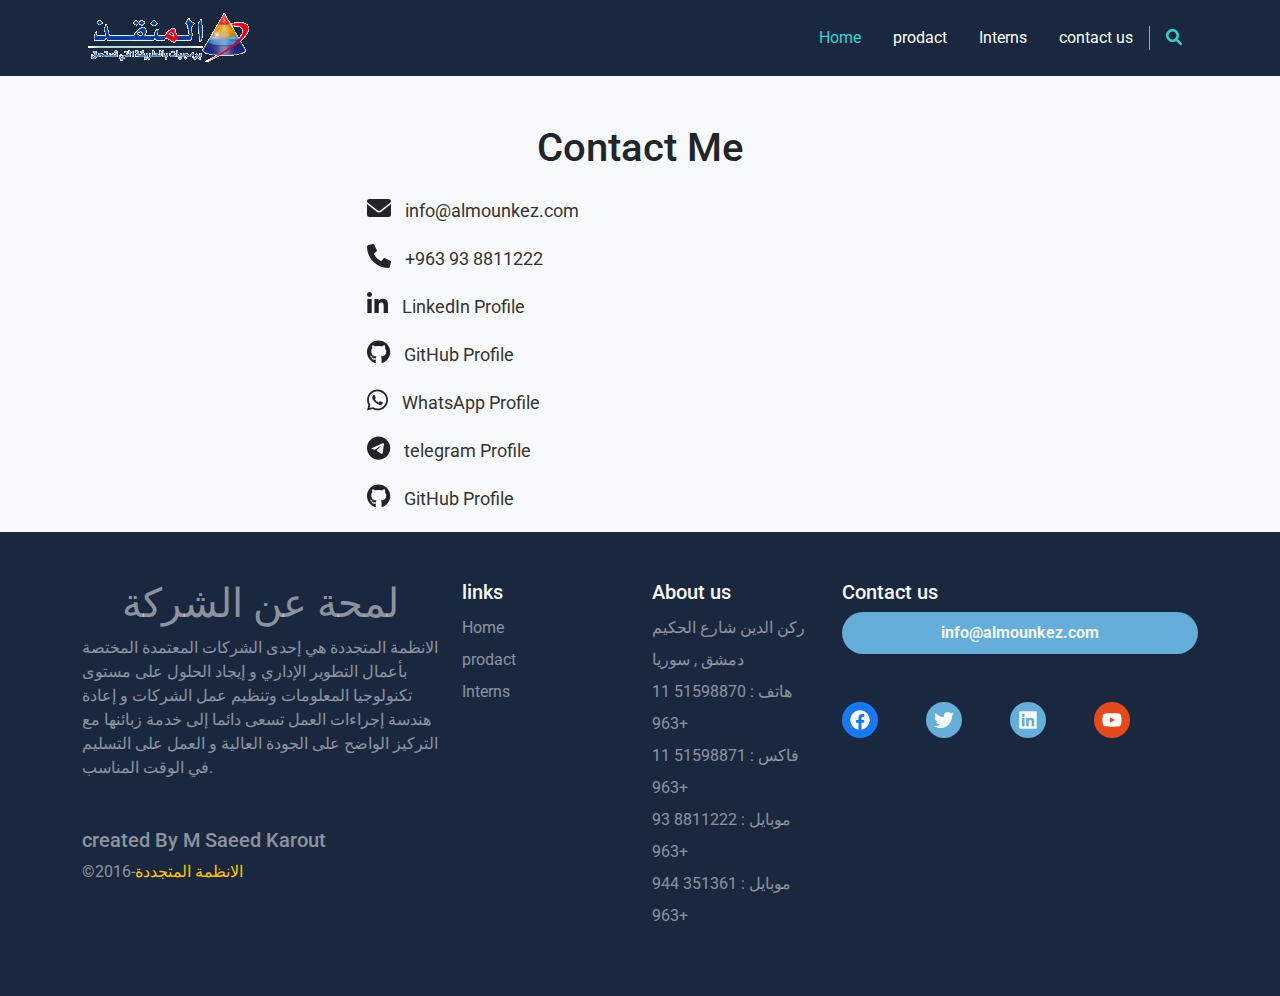
==== contact_us.html @ ade5680f "push file" ====
<!DOCTYPE html>
<html lang="en">
<head>
    <meta charset="UTF-8">
    <meta name="viewport" content="width=device-width, initial-scale=1.0">
    <title>Al Mounkez </title>
    <link rel="stylesheet" href="css/bootstrap.min.css">
    <link rel="stylesheet" href="css/all.min.css">
    <link rel="stylesheet" href="css/bondi.css">
    <link rel="preconnect" href="https://fonts.googleapis.com">
    <link rel="stylesheet" href="css/style_contact.css">
    <link rel="preconnect" href="https://fonts.gstatic.com" crossorigin>
    <link href="https://fonts.googleapis.com/css2?family=Roboto:wght@300&display=swap" rel="stylesheet">
    <link rel="shortcut icon" href="https://www.almounkez.com/html5/amz/img/logo/favicon.ico">

</head>
<body>
    <nav class="navbar navbar-expand-lg sticky-top">
        <div class="container">
          <a class="navbar-brand" href="index.html"><img src="img/icon.png"></a>
          <button class="navbar-toggler" type="button" data-bs-toggle="collapse" data-bs-target="#navbarSupportedContent" aria-controls="navbarSupportedContent" aria-expanded="false" aria-label="Toggle navigation">
            <i class="fa-solid fa-bars"></i>
          </button>
          <div class="collapse navbar-collapse" id="navbarSupportedContent">
            <ul class="navbar-nav ms-auto mb-2 mb-lg-0">
             
              <li class="nav-item">
                <a class="nav-link active p-lg-3 p-2" aria-current="page" href="index.html">Home</a>
              </li>
              
              <li class="nav-item">
                <a class="nav-link p-lg-3 p-2" href="prodact.html">prodact</a>
              </li>
              
    
              <li class="nav-item">
                <a class="nav-link p-lg-3 p-2" href="Interns.html">Interns</a>
              </li>
    
              <li class="nav-item">
                <a class="nav-link p-lg-3 p-2" href="contact_us.html">contact us </a>
              </li>
    
              
            </ul>
            
            <div class="search ps-3 pe-3 d-none d-lg-block">
              <i class="fa-solid fa-magnifying-glass"></i>
            </div>
           
          </div>
        </div>
      </nav>
    
      <div>

        <div class="container">
          <div class="row">
            <div class="col-md-6 offset-md-3 mt-5">
              <div class="text-center mb-4">
                <h1>Contact Me</h1>
              </div>
              <div class="contact-item">
                <i class="icon fa fa-envelope"></i>
                <a href="https://mail.google.com/mail/u/0/#inbox?compose=GTvVlcSHvpBwQVFhQMccRwwFMmMSvXnTpRcxzDWLbqKrMbWBRCGqmsvgdMLDHMmdLhwGZbwVxRHpr">info@almounkez.com</a>
              </div>
              <div class="contact-item">
                <i class="icon fa fa-phone"></i>
                <a href="">+963 93 8811222</a>
              </div>

             

              <div class="contact-item">
                <i class="icon fa-brands fa-linkedin-in"></i>
                <a href="" target="_blank">LinkedIn Profile</a>
              </div>
              <div class="contact-item">
                <i class="icon fa-brands fa-github"></i>
                <a href="https://github.com/your-github-profile" target="_blank">GitHub Profile</a>
              </div>

              <div class="contact-item">
                <i class=" icon fa-brands fa-whatsapp"></i>
                <a href="" target="_blank">WhatsApp Profile</a>
              </div>

              <div class="contact-item">
                <i class="icon fa-brands fa-telegram"></i>
                <a href="" target="_blank">telegram Profile</a>
              </div>

              <div class="contact-item">
                <i class="icon fa-brands fa-github"></i>
                <a href="https://github.com/your-github-profile" target="_blank">GitHub Profile</a>
              </div>
              <!-- Add more contact items here -->
            </div>
          </div>
      </div>


      <div class="footer pt-5 pb-5 text-white-50 text-center text-md-start">
        <div class="container">
          <div class="row">
            <div class="col-md-6 col-lg-4">
              <div class="info mb-3">
               
               
                <h1 class="mb-2 text-center">لمحة عن الشركة </h1>
                <p class="mb-5 text-white-50">الانظمة المتجددة هي إحدى الشركات المعتمدة المختصة بأعمال التطوير الإداري و إيجاد الحلول على مستوى تكنولوجيا المعلومات وتنظيم عمل الشركات و إعادة هندسة إجراءات العمل تسعى دائما إلى خدمة زبائنها مع التركيز الواضح على الجودة العالية و العمل على التسليم في الوقت المناسب.</p>
                <div class="copyright">
                 <h5>created By <span>M Saeed Karout</span></h5> 
                  <div>&copy;2016-<span>الانظمة المتجددة</span></div>
                </div>
              </div>
            </div>
            <div class="col-md-6 col-lg-2">
              <div class="links">
                <h5 class="text-light">links</h5>
                <ul class="list-unstyled lh-lg">
                  <li>Home</li>
                  <li>prodact</li>
                  <li>Interns</li>
                 
                </ul>
              </div>
            </div>
    
            <div class="col-md-6 col-lg-2">
              <div class="links">
                <h5 class="text-light">About us</h5>
                <ul class="list-unstyled lh-lg">
                  <li>ركن الدين شارع الحكيم دمشق , سوريا</li>
                  <li>هاتف : 51598870 11 +963</li>
                  <li>فاكس : 51598871 11 +963</li>
                  <li>موبايل : 8811222 93 +963</li>
                  <li>موبايل : 351361 944 +963</li>
                </ul>
              </div>
            </div>
               
            <div class="col-md-6 col-lg-4">
              <div class="contact">
                <h5 class="text-light">Contact us</h5>
                
                <a class="btn rounded-pill main-btn w-100" href="https://mail.google.com/mail/u/0/#inbox?compose=GTvVlcSHvpBwQVFhQMccRwwFMmMSvXnTpRcxzDWLbqKrMbWBRCGqmsvgdMLDHMmdLhwGZbwVxRHpr">info@almounkez.com</a>
                <ul class="d-flex mt-5 list-unstyled gap-5">
                  <li>
                    <a class="d-block text-light" href="#">
                      <i class="fa-brands fa-facebook fa-lg facebook rounded-circle p-2"></i>
                    </a>
                  </li>
    
                  <li>
                    <a class="d-block text-light" href="#">
                      <i class="fa-brands fa-twitter fa-lg twitter rounded-circle p-2"></i>
                    </a>
                  </li>
    
                  <li>
                    <a class="d-block text-light" href="#">
                      <i class="fa-brands fa-linkedin fa-lg linkedin rounded-circle p-2"></i>
                    </a>
                  </li>
    
                  <li>
                    <a class="d-block text-light" href="#">
                      <i class="fa-brands fa-youtube fa-lg youtube rounded-circle p-2"></i>
                    </a>
                  </li>
                </ul>
              </div>
            </div>
    
          </div>
        </div>
      </div>


      <script src="js/bootstrap.bundle.min.js"></script>
      <script src="js/all.min.js"></script>
</body>
</html>
---- css/bondi.css ----
:root{
    --dark-color: #19283f;
    --gree-color:#33d1cc;
    --red-color:#e54a1a;
    --yellow-color:#ffc400;
    --section-color:#eff7fa;
    --blue-color:#64AED9;
}

body{
    font-family: 'Roboto', sans-serif;
    
} 
.main-title::after{
content: '';
width: 120px;
height: 2px;
background-color: var(--gree-color);
position: absolute;
bottom: -20px;
left: 50%;
transform: translate(-50%);
}


/*start navbar*/
.navbar{
    background-color: var(--dark-color);
    
}
.navbar .navbar-brand{
    font-size: 20px bold;
    color: var(--red-color);

}
.navbar .navbar-nav .nav-link{
    color: #fff;
}
.navbar .navbar-nav .nav-link.active,
.navbar .navbar-nav .nav-link:hover,
.navbar .navbar-nav .nav-link:focus{
    color: var(--gree-color);
}
.navbar .search{
    
    border-left:1px solid var(--gree-color) ;
   
}

.navbar .search svg{
    color: var(--gree-color);
}
.navbar .navbar-toggler{
    color: #fff;
    font-size: 25px;
    border-color:#fff;
    box-shadow: none;

}

/*end navbar*/


.carousel {
   
   padding-bottom: 10%;
    background-color:var(--dark-color);
    margin-top: 0px;
    height: 30%;
  
    
}


.carousel img{
    height: 100%;
    width: 100%;
    
}
.main-btn{
    background-color:var(--blue-color) ;
    color: var(--section-color);
    padding: 0.5rem 1rem;
    font-weight: bold;
}
.main-btn:hover{
    color: var(--red-color);
}



/* end landing*/


.features .icon-holder{
    height: 200px;
}
.features .icon-holder svg{
  left: 50%;
  transform: translate(-50%);  
}

.features .icon-holder  .number{
   
    font-size:12rem ;
    color:var(--section-color) ;
}
.features  .icon-holder  .icon{ 
    color: var(--gree-color);

}.features .feat h4{
    color: var(--yellow-color);
}



.our-work{
    background-color: var(--section-color);
}
.our-work ul .active{
    background-color: var(--red-color);
    color: var(--yellow-color);
}
.our-work ul li{
    padding: 0.5rem 1rem;
    cursor: pointer;
}
.our-work ul li:not(.active):hover{
    color: var(--red-color);
}


.our-work .box{
    padding: 5px;
    overflow: hidden;
    position: relative;
}
.our-work .box::before{
    content: attr(data-work);
    position: absolute;
    background-color: rgb(51, 209, 204/76%);
    width: calc(100%-10px);
    height: calc(10%-10px);
    display: flex;
    justify-content: center;
    align-items: center;
    font-weight: bold;
    color: white;
    transition: 0.3s;
    font-size: 1.5rem;
    transform: translateX(calc(-100% -5px));

}
.our-work .box:hover::before{
    transform: translateX(0);
}

.stuff .discription{
    max-width: 500px;

   
}




/*team*/
.team{
    background-color:var(--section-color) ;
}
.team h2{
    color: var(--yellow-color);
}
.team .box h4{
    background-color: var(--gree-color);
}

.project{

    background-color: var(--dark-color);
}

.subscribe{
    background-color: var(--yellow-color);
}
.subscribe input[type="text"]{
    border: none;
    border-bottom: 1px solid white;
}

.subscribe input[type="text"]:focus{
outline: none;
}
.subscribe ::placeholder{
    color: #fff;
}
.subscribe input[type="submit"]{
    background-color: var(--dark-color);
    color: var(--yellow-color);
}



.footer{
    background-color: var(--dark-color);
    
}


.footer .copyright > span{
color: var(--gree-color);
}
.footer .copyright div span{
    color: var(--yellow-color);
}
.footer .contact ul svg{
    width: 20px;
    height: 20px;

}
.footer .facebook{
    background-color: #1877f2;
}

.footer .twitter{
    background-color: var(--blue-color);
}

.footer .linkedin{
    background-color: var(--blue-color);
}

.footer .youtube{
    background-color: var(--red-color);
}


.cards .card{
    margin-top: 5px;
    height: 170px;
    overflow:hidden;
    border-radius: 4%;
    border: 1px solid var(--gree-color);
}


.cards .card img{
    max-width: 80px;
    right: 20px;
    
}

.cards .card .btn{
    background-color:var(--blue-color) ;
    color: var(--section-color);
    padding: 0.5rem 1rem;
    font-weight: bold;
    border: 1px solid var(--red-color);
    border-radius: 50%;
}

.cards .card .btn:hover{
    color: var(--red-color);
    transition: 0.5s;
    background-color: #ff8a65;
    
}

.content{
    margin-bottom: 10%;
}

.cards_prodact {
    
    margin-top: 10%;
    margin-bottom: 10%;
    border: 1px solid var(--gree-color);
    border-radius: 2%;

}

.cards_prodact .card{
    padding: 20px;
    margin-top: 20px;
    margin-bottom: 20px;
    border-top-right-radius:30% ;
    border-bottom-left-radius: 30%;
  
}
.cards_prodact .card img{
    border-top-right-radius:30% ;
    border-bottom-left-radius: 30%;
    width: 100%;
    min-height: 180px;
}

.cards_prodact .card:hover{
    border: 2px solid var(--red-color);
}

.prodact_text{
    margin-top: 10%;
    background-color: var(--section-color);
   
    
}



.cards_prodact .card .btn{
    background-color: white;
    color: #64AED9;
    border-radius: 50%;
}

.cards_prodact .card .btn:hover{
    background-color: var(--blue-color);
    color: var(--red-color);
}
---- css/style_contact.css ----
body {
    background-color: #f8f9fa;
  }

  

  .contact-item {
    margin-bottom: 20px;
  }

  .contact-item .icon {
    font-size: 24px;
    margin-right: 10px;
  }

  .contact-item a {
    font-size: 18px;
    color: #333;
    text-decoration: none;
  }
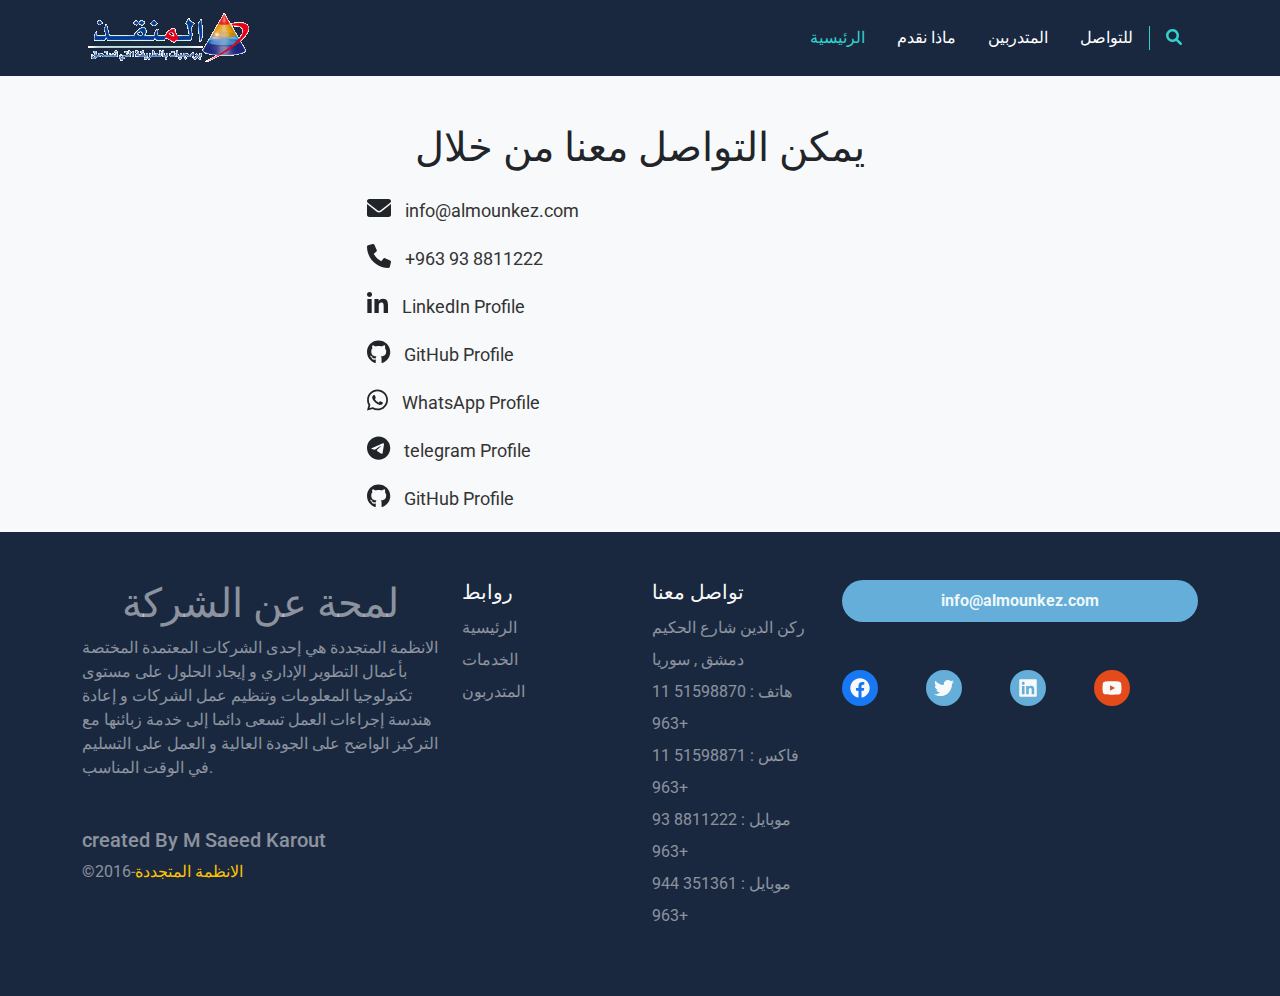
==== commit 8954ef58: "Converting the entire site into Arabic with a slight modification to the home page" ====
--- a/contact_us.html
+++ b/contact_us.html
@@ -15,42 +15,42 @@
 
 </head>
 <body>
-    <nav class="navbar navbar-expand-lg sticky-top">
-        <div class="container">
-          <a class="navbar-brand" href="index.html"><img src="img/icon.png"></a>
-          <button class="navbar-toggler" type="button" data-bs-toggle="collapse" data-bs-target="#navbarSupportedContent" aria-controls="navbarSupportedContent" aria-expanded="false" aria-label="Toggle navigation">
-            <i class="fa-solid fa-bars"></i>
-          </button>
-          <div class="collapse navbar-collapse" id="navbarSupportedContent">
-            <ul class="navbar-nav ms-auto mb-2 mb-lg-0">
-             
-              <li class="nav-item">
-                <a class="nav-link active p-lg-3 p-2" aria-current="page" href="index.html">Home</a>
-              </li>
-              
-              <li class="nav-item">
-                <a class="nav-link p-lg-3 p-2" href="prodact.html">prodact</a>
-              </li>
-              
-    
-              <li class="nav-item">
-                <a class="nav-link p-lg-3 p-2" href="Interns.html">Interns</a>
-              </li>
-    
-              <li class="nav-item">
-                <a class="nav-link p-lg-3 p-2" href="contact_us.html">contact us </a>
-              </li>
-    
-              
-            </ul>
-            
-            <div class="search ps-3 pe-3 d-none d-lg-block">
-              <i class="fa-solid fa-magnifying-glass"></i>
-            </div>
-           
-          </div>
+  <nav class="navbar navbar-expand-lg sticky-top">
+    <div class="container">
+      <a class="navbar-brand" href="index.html"><img src="img/icon.png"></a>
+      <button class="navbar-toggler" type="button" data-bs-toggle="collapse" data-bs-target="#navbarSupportedContent" aria-controls="navbarSupportedContent" aria-expanded="false" aria-label="Toggle navigation">
+        <i class="fa-solid fa-bars"></i>
+      </button>
+      <div class="collapse navbar-collapse" id="navbarSupportedContent">
+        <ul class="navbar-nav ms-auto mb-2 mb-lg-0">
+         
+          <li class="nav-item">
+            <a class="nav-link active p-lg-3 p-2" aria-current="page" href="index.html">الرئيسية</a>
+          </li>
+          
+          <li class="nav-item">
+            <a class="nav-link p-lg-3 p-2" href="prodact.html">ماذا نقدم</a>
+          </li>
+          
+
+          <li class="nav-item">
+            <a class="nav-link p-lg-3 p-2" href="Interns.html">المتدربين</a>
+          </li>
+
+          <li class="nav-item">
+            <a class="nav-link p-lg-3 p-2" href="contact_us.html">للتواصل</a>
+          </li>
+
+          
+        </ul>
+
+        <div class="search ps-3 pe-3 d-none d-lg-block">
+          <i class="fa-solid fa-magnifying-glass"></i>
         </div>
-      </nav>
+       
+      </div>
+    </div>
+  </nav>
     
       <div>
 
@@ -58,7 +58,7 @@
           <div class="row">
             <div class="col-md-6 offset-md-3 mt-5">
               <div class="text-center mb-4">
-                <h1>Contact Me</h1>
+                <h1>يمكن التواصل معنا من خلال </h1>
               </div>
               <div class="contact-item">
                 <i class="icon fa fa-envelope"></i>
@@ -107,7 +107,7 @@
               <div class="info mb-3">
                
                
-                <h1 class="mb-2 text-center">لمحة عن الشركة </h1>
+                <h1 class="mb-2 text-center">لمحة عن الشركة</h1>
                 <p class="mb-5 text-white-50">الانظمة المتجددة هي إحدى الشركات المعتمدة المختصة بأعمال التطوير الإداري و إيجاد الحلول على مستوى تكنولوجيا المعلومات وتنظيم عمل الشركات و إعادة هندسة إجراءات العمل تسعى دائما إلى خدمة زبائنها مع التركيز الواضح على الجودة العالية و العمل على التسليم في الوقت المناسب.</p>
                 <div class="copyright">
                  <h5>created By <span>M Saeed Karout</span></h5> 
@@ -117,11 +117,11 @@
             </div>
             <div class="col-md-6 col-lg-2">
               <div class="links">
-                <h5 class="text-light">links</h5>
-                <ul class="list-unstyled lh-lg">
-                  <li>Home</li>
-                  <li>prodact</li>
-                  <li>Interns</li>
+                <h5 class="text-light">روابط</h5>
+                <ul class="list-unstyled lh-lg" >
+                  <li >الرئيسية</a></li>
+                  <li>الخدمات</li>
+                  <li>المتدربون</li>
                  
                 </ul>
               </div>
@@ -129,7 +129,7 @@
     
             <div class="col-md-6 col-lg-2">
               <div class="links">
-                <h5 class="text-light">About us</h5>
+                <h5 class="text-light">تواصل معنا </h5>
                 <ul class="list-unstyled lh-lg">
                   <li>ركن الدين شارع الحكيم دمشق , سوريا</li>
                   <li>هاتف : 51598870 11 +963</li>
@@ -142,7 +142,7 @@
                
             <div class="col-md-6 col-lg-4">
               <div class="contact">
-                <h5 class="text-light">Contact us</h5>
+                
                 
                 <a class="btn rounded-pill main-btn w-100" href="https://mail.google.com/mail/u/0/#inbox?compose=GTvVlcSHvpBwQVFhQMccRwwFMmMSvXnTpRcxzDWLbqKrMbWBRCGqmsvgdMLDHMmdLhwGZbwVxRHpr">info@almounkez.com</a>
                 <ul class="d-flex mt-5 list-unstyled gap-5">
@@ -176,9 +176,8 @@
           </div>
         </div>
       </div>
-
-
       <script src="js/bootstrap.bundle.min.js"></script>
       <script src="js/all.min.js"></script>
+      <script src="js/script.js"></script>
 </body>
 </html>--- a/css/bondi.css
+++ b/css/bondi.css
@@ -63,17 +63,17 @@
 
 .carousel {
    
-   padding-bottom: 10%;
+   
     background-color:var(--dark-color);
     margin-top: 0px;
-    height: 30%;
+    height: 300px;
   
     
 }
 
 
 .carousel img{
-    height: 100%;
+    height: 300px;
     width: 100%;
     
 }
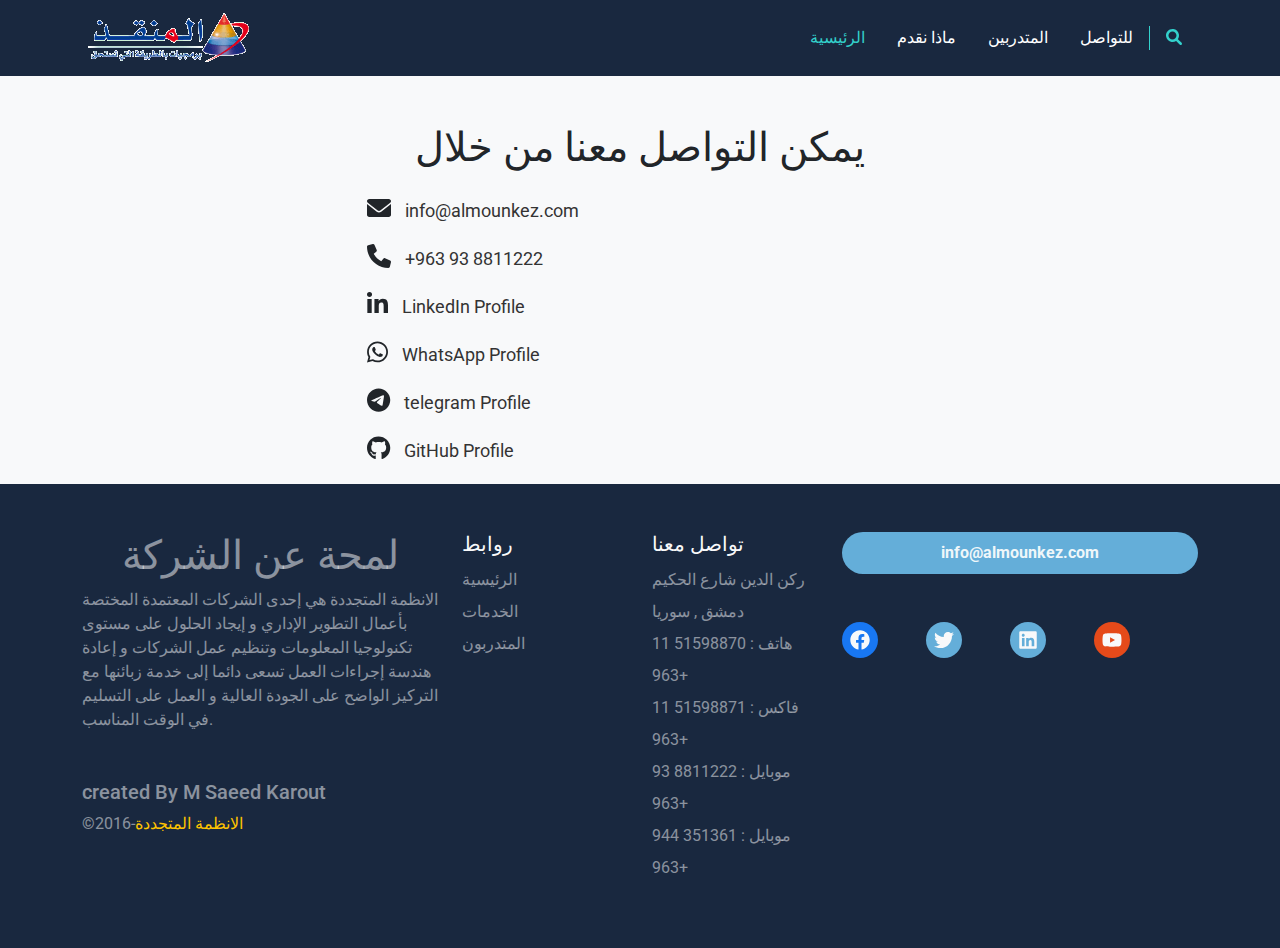
==== commit 230e3817: "add 5 Event" ====
--- a/contact_us.html
+++ b/contact_us.html
@@ -55,42 +55,42 @@
       <div>
 
         <div class="container">
-          <div class="row">
-            <div class="col-md-6 offset-md-3 mt-5">
-              <div class="text-center mb-4">
+          <div class="row" >
+            <div class="col-md-6 offset-md-3 mt-5 " >
+              <div class="text-center mb-4" >
                 <h1>يمكن التواصل معنا من خلال </h1>
               </div>
-              <div class="contact-item">
+              <div class="contact-item " onmouseover="style.color='red'" onmouseout="style.color='black'" >
                 <i class="icon fa fa-envelope"></i>
                 <a href="https://mail.google.com/mail/u/0/#inbox?compose=GTvVlcSHvpBwQVFhQMccRwwFMmMSvXnTpRcxzDWLbqKrMbWBRCGqmsvgdMLDHMmdLhwGZbwVxRHpr">info@almounkez.com</a>
               </div>
-              <div class="contact-item">
+
+              <div class="contact-item" onmouseover="style.color='blue'" onmouseout="style.color='black'">
                 <i class="icon fa fa-phone"></i>
                 <a href="">+963 93 8811222</a>
               </div>
 
              
 
-              <div class="contact-item">
+              <div class="contact-item" onmouseover="style.color='blue'" onmouseout="style.color='black'">
                 <i class="icon fa-brands fa-linkedin-in"></i>
                 <a href="" target="_blank">LinkedIn Profile</a>
               </div>
-              <div class="contact-item">
-                <i class="icon fa-brands fa-github"></i>
-                <a href="https://github.com/your-github-profile" target="_blank">GitHub Profile</a>
-              </div>
 
-              <div class="contact-item">
+           
+
+
+              <div class="contact-item" onmouseover="style.color='green'" onmouseout="style.color='black'">
                 <i class=" icon fa-brands fa-whatsapp"></i>
                 <a href="" target="_blank">WhatsApp Profile</a>
               </div>
 
-              <div class="contact-item">
+              <div class="contact-item" onmouseover="style.color='blue'" onmouseout="style.color='black'">
                 <i class="icon fa-brands fa-telegram"></i>
                 <a href="" target="_blank">telegram Profile</a>
               </div>
 
-              <div class="contact-item">
+              <div class="contact-item" onmouseover="style.color='red'" onmouseout="style.color='black'">
                 <i class="icon fa-brands fa-github"></i>
                 <a href="https://github.com/your-github-profile" target="_blank">GitHub Profile</a>
               </div>
--- a/css/bondi.css
+++ b/css/bondi.css
@@ -290,8 +290,7 @@
 .cards_prodact .card img{
     border-top-right-radius:30% ;
     border-bottom-left-radius: 30%;
-    width: 100%;
-    min-height: 180px;
+   
 }
 
 .cards_prodact .card:hover{
